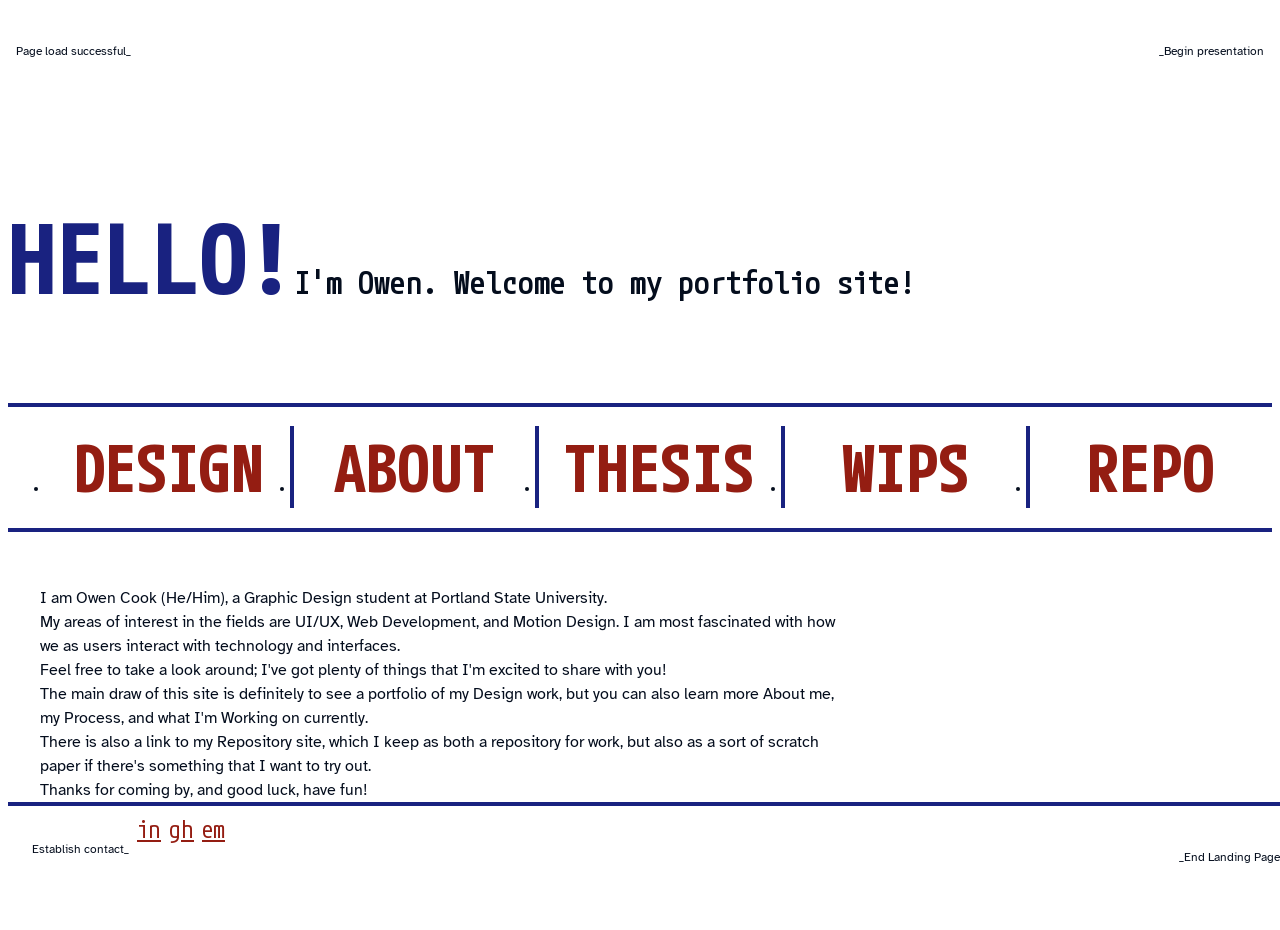
==== index.html @ 22a4f0a5 "Switched Process to Thesis, and updated the Thesis presentation to the Final with a link to the live" ====
<!DOCTYPE html>
<html lang="en">
<head>
  <meta charset="UTF-8">
  <meta name="viewport" content="width=device-width, initial-scale=1.0">
  <title>freshweb</title>
  <meta name="description" content="The portfolio site for Owen Cook, Owen_Fresh">
  <meta name="author" content="Owen_Fresh">
  <meta name="author" content="Owen Cook">
  <link rel="stylesheet" href="style.css">
  <link rel="stylesheet" href="reset.css">
  <link rel="preconnect" href="https://fonts.googleapis.com">
  <link rel="preconnect" href="https://fonts.gstatic.com" crossorigin>
  <link rel="preconnect" href="https://fonts.googleapis.com">
  <link rel="preconnect" href="https://fonts.gstatic.com" crossorigin>
  <link href="https://fonts.googleapis.com/css2?family=Atkinson+Hyperlegible:ital,wght@0,400;0,700;1,400;1,700&family=M+PLUS+1+Code:wght@100..700&display=swap" rel="stylesheet">
</head>
<body>

  <header>
    <section class="marker">
      <h6>Page load successful_</h6>
      <h6>_Begin presentation</h6>
    </section>

    <section class="header">
      <h1>Hello!</h1>
      <h2>I'm Owen. Welcome to my portfolio site!</h2>
    </section>
    
    <hr>
  </header>

  <main>
    <section class="main">

      <section>
        <nav class="nav">
          <ul>
            <li><a href="design.html">Design</a></li>
            <hr>
            <li><a href="about.html">About</a></li>
            <hr>
            <!-- <li><a href="process.html">Process</a></li> -->
            <li><a href="thesis.html">Thesis</a></li>
            <hr>
            <li><a href="work.html">WiPs</a></li>
            <hr>
            <li><a href="https://owen-fresh.github.io/" target="_blank">Repo</a></li>
          </ul>
        </nav>
      </section>

      <hr>

      <section class="body">
        <p>I am Owen Cook (He/Him), a Graphic Design student at Portland State University. 
          <br>My areas of interest in the fields are UI/UX, Web Development, and Motion Design. I am most fascinated with how we as users interact with technology and interfaces.
          <br>Feel free to take a look around; I&apos;ve got plenty of things that I&apos;m excited to share with you! 
          <br>The main draw of this site is definitely to see a portfolio of my Design work, but you can also learn more About me, my Process, and what I&apos;m Working on currently. 
          <br>There is also a link to my Repository site, which I keep as both a repository for work, but also as a sort of scratch paper if there&apos;s something that I want to try out.
          <br>Thanks for coming by, and good luck, have fun!
        </p>
        <p>-Owen</p>
        <!-- <section class="marker">
          <h6>Hover the following to preview_</h6>
          <h6>Select the following to proceed_</h6>
        </section> -->
      </section>

    </section>

    <section id="js-mobile-nav" class="mobile-nav-container">
      <nav class="mobile-nav">
        <ul>
            <li><a href="design.html">Design</a></li>
            <hr>
            <li><a href="about.html">About</a></li>
            <hr>
            <li><a href="process.html">Process</a></li>
            <hr>
            <li><a href="work.html">WiPs</a></li>
            <hr>
            <li><a href="https://owen-fresh.github.io/" target="_blank">Repo</a></li>
            <hr>
            <section class="mobile-contact">
              <h6>Establish contact_</h6>
              <a class="linkedin" href="https://www.linkedin.com/in/owen-cook-36a011344/" target="_blank">in</a>
              <a class="github" href="https://github.com/Owen-Fresh/" target="_blank">gh</a>
              <a class="email" href="#">em</a>
            </section>
        </ul>
      </nav>
      <button id="js-close-button" class="close-button">
        <span>&#10005;</span>
      </button>
    </section>
  </main>

  <footer class="footer-main">
    <section class="contact">
      <h6>Establish contact_</h6>
      <a class="linkedin" href="https://www.linkedin.com/in/owen-cook-36a011344/" target="_blank">in</a>
      <a class="github" href="https://github.com/Owen-Fresh/" target="_blank">gh</a>
      <a class="email" href="#">em</a>
    </section>

    <button id="js-hamburger-button" class="hamburger-icon">
      <span>&#9776;</span>
    </button>

    <h6>_End Landing Page</h6>
  </footer>
  
<script src="script.js"></script>
</body>
</html>
---- style.css ----
* {
  box-sizing: border-box;
}

body {
  font-family: monospace;
  background-color: #FFFFFF;
  color: #040D1D;
}


/* Typography */

h1 {
  font-family: "M PLUS 1 Code", monospace;
  font-size: 6rem;
  font-weight: 800;
  text-transform: uppercase;
  color: #192280;
}

h2 {
  font-family: "M PLUS 1 Code", monospace;
  font-size: 2rem;
  font-weight: 500;
}

h3 {
  font-family: "M PLUS 1 Code", monospace;
  font-size: 1.5rem;
  font-weight: 500;
}

h4 {
  font-family: "Atkinson Hyperlegible", sans-serif;
  font-size: 1rem;
  font-weight: 500;
}

h6 {
  font-family: "Atkinson Hyperlegible", sans-serif;
  font-size: 0.75rem;
  font-weight: 200;
}

p {
  font-family: "Atkinson Hyperlegible", sans-serif;
  font-size: 1rem;
  font-weight: 400;
  line-height: 1.5;
}

a {
  font-family: "M PLUS 1 Code", monospace;
  font-size: 1.5rem;
  font-weight: 400;
  color: #941D12;
  text-decoration: underline;
}

p a {
  font-family: "M PLUS 1 Code", monospace;
  font-size: 1rem;
  font-weight: 400;
  line-height: 1.5;
  color: #941D12;
}


/* Universal Content */

.header {
  display: flex;
  align-items: baseline;
  padding: 2rem 0 0 0;
}

.nav ul {
  display: flex;
  justify-content: space-evenly;
  text-align: center;
}

li {
  padding: 0.5rem;
  width: 100%;
}

.nav a {
  font-size: 4rem;
  font-weight: 800;
  text-align: center;
  text-transform: uppercase;
  text-decoration: none;
}

.hamburger-icon {
  font-size: 2.5rem;
  color: #040D1D;
  display: none;
}

.mobile-nav-container {
  background-color: #FFFFFF;
  font-size: 1.5rem;
  
  position: fixed;
  z-index: 2;
  bottom: 0;
  left: 0;
  padding-bottom: 6rem;
  
  display: none;

  height: 100%;
  width: 100%;
}

.mobile-nav {
  display: flex;
  flex-direction: column;
  justify-content: space-around;
  text-align: center;

  height: 100%;
  width: 100%;
}

.mobile-nav li a {
  font-size: 4rem;
  font-weight: 800;
  text-transform: uppercase;
  padding: 1rem;
}

.close-button {
  font-size: 2rem;
  transition: all 500ms;
  color: #040D1D;

  position: absolute;
  bottom: 0;
  left: 0;
  padding: 2rem;
}

.marker {
  display: flex;
  justify-content: space-between;
  padding: 0.5rem 0.5rem 0 0.5rem;
}

hr {
  border: 2px solid #192280;
}

main {
  padding-bottom: 4rem;
}

footer {
  position: fixed;
  bottom: 0;
  width: 100%;
  background-color: #FFFFFF;
  display: flex;
  justify-content: space-between;
  align-items: flex-end;
  padding: 0.5rem;
  border-top: 4px solid #192280;
}


/* Index */

.contact {
  display: flex;
  gap: 0.5rem;
  padding: 0 0 0.5rem 1rem;
}

.body {
  padding: 2rem 0 0 2rem;
  width: 67%;
}


/* Design */

.project {
  display: flex;
  padding: 1rem 1rem 0.5rem 2rem;
  gap: 1rem;
  height: 50%;
}

/* Note for code review: the following is probably the 
weakest area and is deeply in need of refinement. The 
mobile version of this layout is not as good as I want it 
to be, I just haven't figured out the optimal solution for 
arranging them yet. */

.project-details {
  width: 33%;
}

.project-details h3 {
  padding-bottom: 0.5rem;
}

.project-details h4 {
  padding-bottom: 1rem;
}

.project-details a {
  font-size: 1rem;
}

.project-details p {
  padding-top: 1rem;
  padding-bottom: 1rem;
}

.project-content {
  width: 50%;
}

.project-content2 {
  width: 15%;
}

.project-content3 {
  width: 25%;
}

/* About */

.copy {
  padding: 2rem 0 0 2rem;
  width: 75%;
}

/* Process */

.cans {
  display: flex;
}

.cans img {
  width: 33%;
  height: auto;
}

.presentation {
  display: flex;
  justify-content: center;
  padding: 1rem;
}

.links {
  display: block;
  padding: 2rem;
}

.process-a {
  padding: 1rem;
}

/* pseudo-classes */

.nav a:hover {
  color: #FFFFFF;
  text-decoration: underline;
}

li:hover {
  background-color: #192280;
}

.nav a:active {
  color: #192280;
}


/* media queries */

@media (max-width: 640px) {

  h2 {
    font-size: 1.5rem;
    padding-left: 0.25rem;
  }

  .header {
    flex-direction: column;
  }

  .nav {
    display: none;
  }

  .body {
    padding: 2rem;
    width: 100%;
  }

  .contact {
    display: none;
  }

  .hamburger-icon {
    display: inline;
    padding: 1rem;
  }

  .project {
    display: block;
    padding-top: 3rem;
    padding-bottom: 3rem;
  }

  .project-details {
    width: 100%;
    padding-bottom: 1rem;
  }

  .project-content, .project-content-2, .project-content-3 {
    width: 100%;
  }

  .copy {
    padding: 2rem;
    width: 100%;
  }
  
}
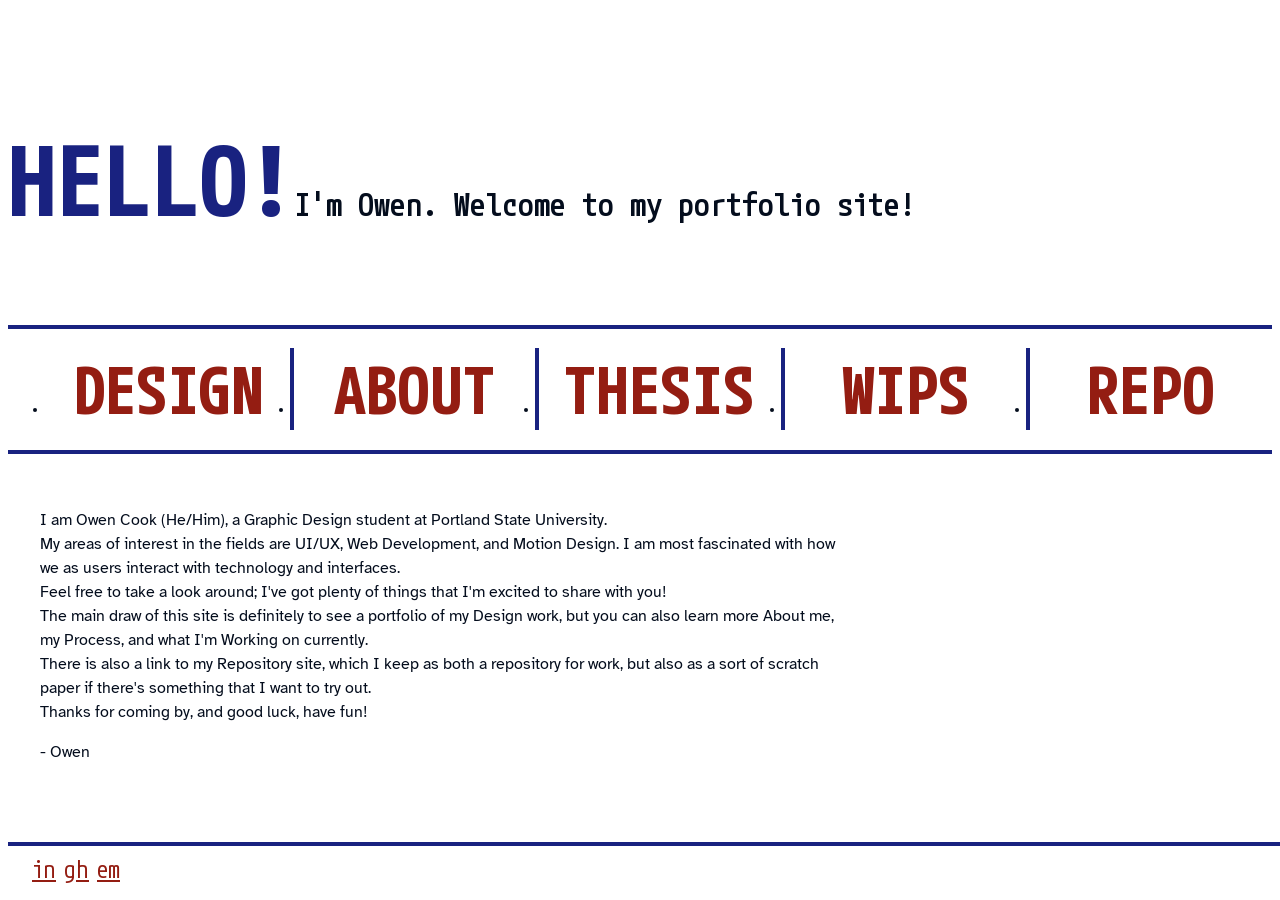
==== commit 79aec666: "removed decorative markers, updated to owen is online" ====
--- a/index.html
+++ b/index.html
@@ -3,7 +3,7 @@
 <head>
   <meta charset="UTF-8">
   <meta name="viewport" content="width=device-width, initial-scale=1.0">
-  <title>freshweb</title>
+  <title>Owen is Online</title>
   <meta name="description" content="The portfolio site for Owen Cook, Owen_Fresh">
   <meta name="author" content="Owen_Fresh">
   <meta name="author" content="Owen Cook">
@@ -18,10 +18,6 @@
 <body>
 
   <header>
-    <section class="marker">
-      <h6>Page load successful_</h6>
-      <h6>_Begin presentation</h6>
-    </section>
 
     <section class="header">
       <h1>Hello!</h1>
@@ -61,11 +57,7 @@
           <br>There is also a link to my Repository site, which I keep as both a repository for work, but also as a sort of scratch paper if there&apos;s something that I want to try out.
           <br>Thanks for coming by, and good luck, have fun!
         </p>
-        <p>-Owen</p>
-        <!-- <section class="marker">
-          <h6>Hover the following to preview_</h6>
-          <h6>Select the following to proceed_</h6>
-        </section> -->
+        <p>- Owen</p>
       </section>
 
     </section>
@@ -84,7 +76,6 @@
             <li><a href="https://owen-fresh.github.io/" target="_blank">Repo</a></li>
             <hr>
             <section class="mobile-contact">
-              <h6>Establish contact_</h6>
               <a class="linkedin" href="https://www.linkedin.com/in/owen-cook-36a011344/" target="_blank">in</a>
               <a class="github" href="https://github.com/Owen-Fresh/" target="_blank">gh</a>
               <a class="email" href="#">em</a>
@@ -99,7 +90,6 @@
 
   <footer class="footer-main">
     <section class="contact">
-      <h6>Establish contact_</h6>
       <a class="linkedin" href="https://www.linkedin.com/in/owen-cook-36a011344/" target="_blank">in</a>
       <a class="github" href="https://github.com/Owen-Fresh/" target="_blank">gh</a>
       <a class="email" href="#">em</a>
@@ -108,8 +98,6 @@
     <button id="js-hamburger-button" class="hamburger-icon">
       <span>&#9776;</span>
     </button>
-
-    <h6>_End Landing Page</h6>
   </footer>
   
 <script src="script.js"></script>
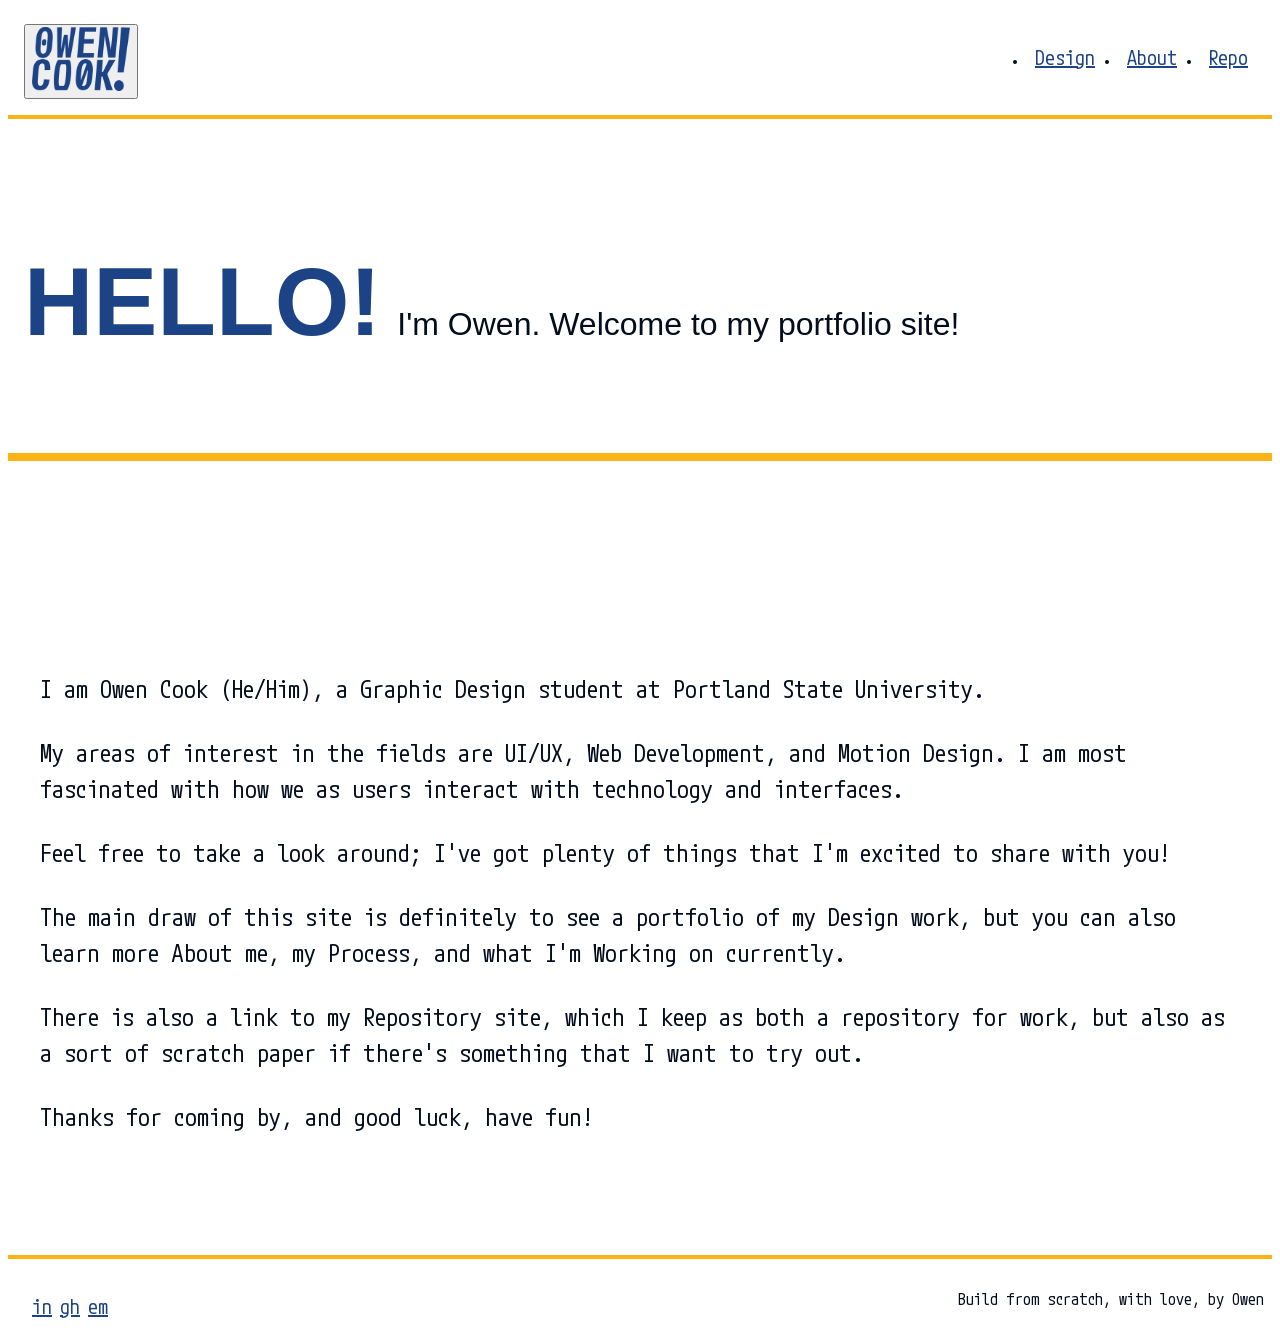
==== commit e9c2517e: "implementation of portfolio work, motion reel on landing, and made general adjustments to fit new br" ====
--- a/index.html
+++ b/index.html
@@ -19,45 +19,44 @@
 
   <header>
 
-    <section class="header">
-      <h1>Hello!</h1>
-      <h2>I'm Owen. Welcome to my portfolio site!</h2>
-    </section>
+    <button>
+      <a href="index.html">
+        <img class="logo" src="owencook-logo_blue.png" alt="Owen Cook, blue and sheared with an exclamation point">
+      </a>
+    </button>
     
-    <hr>
+    <nav class="nav">
+      <ul>
+        <li><a href="design.html">Design</a></li>
+        <li><a href="about.html">About</a></li>
+        <li><a href="https://owen-fresh.github.io/" target="_blank">Repo</a></li>
+      </ul>
+    </nav>
+    
   </header>
 
   <main>
     <section class="main">
 
-      <section>
-        <nav class="nav">
-          <ul>
-            <li><a href="design.html">Design</a></li>
-            <hr>
-            <li><a href="about.html">About</a></li>
-            <hr>
-            <!-- <li><a href="process.html">Process</a></li> -->
-            <li><a href="thesis.html">Thesis</a></li>
-            <hr>
-            <li><a href="work.html">WiPs</a></li>
-            <hr>
-            <li><a href="https://owen-fresh.github.io/" target="_blank">Repo</a></li>
-          </ul>
-        </nav>
+      <section class="header">
+        <h1>Hello!</h1>
+        <h2>I'm Owen. Welcome to my portfolio site!</h2>
       </section>
 
-      <hr>
+      <div class="hero">
+        <video autoplay muted loop>
+          <source src="Owen_Motion-Reel_V1.mp4" type="video/mp4">
+          Your browser does not support the video tag.
+        </video>
+      </div>
 
       <section class="body">
-        <p>I am Owen Cook (He/Him), a Graphic Design student at Portland State University. 
-          <br>My areas of interest in the fields are UI/UX, Web Development, and Motion Design. I am most fascinated with how we as users interact with technology and interfaces.
-          <br>Feel free to take a look around; I&apos;ve got plenty of things that I&apos;m excited to share with you! 
-          <br>The main draw of this site is definitely to see a portfolio of my Design work, but you can also learn more About me, my Process, and what I&apos;m Working on currently. 
-          <br>There is also a link to my Repository site, which I keep as both a repository for work, but also as a sort of scratch paper if there&apos;s something that I want to try out.
-          <br>Thanks for coming by, and good luck, have fun!
-        </p>
-        <p>- Owen</p>
+        <p>I am Owen Cook (He/Him), a Graphic Design student at Portland State University.</p>
+        <p>My areas of interest in the fields are UI/UX, Web Development, and Motion Design. I am most fascinated with how we as users interact with technology and interfaces.</p>
+        <p>Feel free to take a look around; I&apos;ve got plenty of things that I&apos;m excited to share with you! </p>
+        <p>The main draw of this site is definitely to see a portfolio of my Design work, but you can also learn more About me, my Process, and what I&apos;m Working on currently. </p>
+        <p>There is also a link to my Repository site, which I keep as both a repository for work, but also as a sort of scratch paper if there&apos;s something that I want to try out.</p>
+        <p>Thanks for coming by, and good luck, have fun!</p>
       </section>
 
     </section>
@@ -95,6 +94,10 @@
       <a class="email" href="#">em</a>
     </section>
 
+    <section>
+      <p>Build from scratch, with love, by Owen</p>
+    </section>
+
     <button id="js-hamburger-button" class="hamburger-icon">
       <span>&#9776;</span>
     </button>
--- a/style.css
+++ b/style.css
@@ -12,49 +12,46 @@
 /* Typography */
 
 h1 {
-  font-family: "M PLUS 1 Code", monospace;
+  font-family: "Boldonse", sans-serif;
   font-size: 6rem;
   font-weight: 800;
   text-transform: uppercase;
-  color: #192280;
+  color: #1C4386;
 }
 
 h2 {
-  font-family: "M PLUS 1 Code", monospace;
+  font-family: "Boldonse", sans-serif;
   font-size: 2rem;
   font-weight: 500;
 }
 
 h3 {
   font-family: "M PLUS 1 Code", monospace;
-  font-size: 1.5rem;
-  font-weight: 500;
+  font-size: 4rem;
+  font-weight: 700;
 }
 
 h4 {
-  font-family: "Atkinson Hyperlegible", sans-serif;
+  font-family: "Boldonse", sans-serif;
   font-size: 1rem;
-  font-weight: 500;
-}
-
-h6 {
-  font-family: "Atkinson Hyperlegible", sans-serif;
-  font-size: 0.75rem;
-  font-weight: 200;
+  font-weight: 300;
+  color: #1C4386;
+  padding: 0 0 .5rem 0;
 }
 
 p {
-  font-family: "Atkinson Hyperlegible", sans-serif;
+  font-family: "M PLUS 1 Code", monospace;
   font-size: 1rem;
   font-weight: 400;
   line-height: 1.5;
+  padding: .25rem 0 0 0;
 }
 
 a {
   font-family: "M PLUS 1 Code", monospace;
-  font-size: 1.5rem;
+  font-size: 1.25rem;
   font-weight: 400;
-  color: #941D12;
+  color: #1C4386;
   text-decoration: underline;
 }
 
@@ -63,22 +60,28 @@
   font-size: 1rem;
   font-weight: 400;
   line-height: 1.5;
-  color: #941D12;
+  color: #1C4386;
+}
+
+.logo {
+  max-height: 4rem;
 }
 
 
 /* Universal Content */
 
-.header {
-  display: flex;
-  align-items: baseline;
-  padding: 2rem 0 0 0;
+header {
+  display: flex;
+  justify-content: space-between;
+  padding: 1rem;
+  border-bottom: .25rem solid #FCB316;
 }
 
 .nav ul {
   display: flex;
   justify-content: space-evenly;
   text-align: center;
+  gap: 1rem;
 }
 
 li {
@@ -86,12 +89,20 @@
   width: 100%;
 }
 
-.nav a {
+/* .nav a {
   font-size: 4rem;
   font-weight: 800;
   text-align: center;
   text-transform: uppercase;
   text-decoration: none;
+} */
+
+.header {
+  display: flex;
+  align-items: baseline;
+  gap: 1rem;
+  padding: 2rem 0 0 1rem;
+  border-bottom: .5rem solid #FCB316;
 }
 
 .hamburger-icon {
@@ -144,34 +155,39 @@
   padding: 2rem;
 }
 
-.marker {
-  display: flex;
-  justify-content: space-between;
-  padding: 0.5rem 0.5rem 0 0.5rem;
-}
-
-hr {
-  border: 2px solid #192280;
-}
-
 main {
   padding-bottom: 4rem;
 }
 
 footer {
-  position: fixed;
-  bottom: 0;
-  width: 100%;
   background-color: #FFFFFF;
   display: flex;
   justify-content: space-between;
   align-items: flex-end;
   padding: 0.5rem;
-  border-top: 4px solid #192280;
+  border-top: .25rem solid #FCB316;
 }
 
 
 /* Index */
+
+.hero {
+  display: flex;
+  justify-content: center;
+}
+
+.hero video {
+  max-height: 100vh;
+}
+
+.body p {
+  font-size: 1.5rem;
+}
+
+.body {
+  padding: 2rem;
+  /* width: 67%; */
+}
 
 .contact {
   display: flex;
@@ -179,59 +195,65 @@
   padding: 0 0 0.5rem 1rem;
 }
 
-.body {
-  padding: 2rem 0 0 2rem;
-  width: 67%;
-}
-
 
 /* Design */
 
 .project {
   display: flex;
-  padding: 1rem 1rem 0.5rem 2rem;
+  padding: 0rem 0rem 0rem 2rem;
   gap: 1rem;
   height: 50%;
 }
 
-/* Note for code review: the following is probably the 
-weakest area and is deeply in need of refinement. The 
-mobile version of this layout is not as good as I want it 
-to be, I just haven't figured out the optimal solution for 
-arranging them yet. */
-
 .project-details {
-  width: 33%;
-}
-
-.project-details h3 {
-  padding-bottom: 0.5rem;
-}
-
-.project-details h4 {
-  padding-bottom: 1rem;
-}
-
-.project-details a {
-  font-size: 1rem;
-}
-
-.project-details p {
-  padding-top: 1rem;
-  padding-bottom: 1rem;
-}
-
-.project-content {
-  width: 50%;
-}
-
-.project-content2 {
-  width: 15%;
-}
-
-.project-content3 {
-  width: 25%;
-}
+  padding: 2rem;
+  max-width: 33vw;
+}
+
+.vanguard .project-splash {
+  display: flex;
+  justify-content: center;
+  background-color: #0B671C;
+  padding: 1rem;
+  border-bottom: .5rem solid #FCB316;
+}
+
+.augtag .project-splash {
+  display: flex;
+  justify-content: center;
+  background-color: #FFFFFF;
+  padding: 1rem;
+  border-bottom: .5rem solid #FCB316;
+}
+
+.spella .project-splash {
+  display: flex;
+  justify-content: center;
+  background-color: #FCF6EE;
+  padding: 1rem;
+  border-bottom: .5rem solid #FCB316;
+}
+
+.coin-boy .project-splash {
+  display: flex;
+  justify-content: center;
+  background-color: #7F0104;
+  padding: 1rem;
+  border-bottom: .5rem solid #FCB316;
+}
+
+.sunrise .project-splash {
+  display: flex;
+  justify-content: center;
+  background-color: #FBC833;
+  padding: 1rem;
+  border-bottom: .5rem solid #FCB316;
+}
+
+.project-splash video {
+  max-height: 100vh;
+}
+
 
 /* About */
 
@@ -274,11 +296,11 @@
 }
 
 li:hover {
-  background-color: #192280;
+  background-color: #1C4386;
 }
 
 .nav a:active {
-  color: #192280;
+  color: #1C4386;
 }
 
 
@@ -320,12 +342,16 @@
   }
 
   .project-details {
-    width: 100%;
+    max-width: 100vw;
     padding-bottom: 1rem;
   }
 
-  .project-content, .project-content-2, .project-content-3 {
-    width: 100%;
+  .project-details img {
+    max-width: 100vw;
+  }
+
+  .project-splash video {
+    width: 100vw;
   }
 
   .copy {
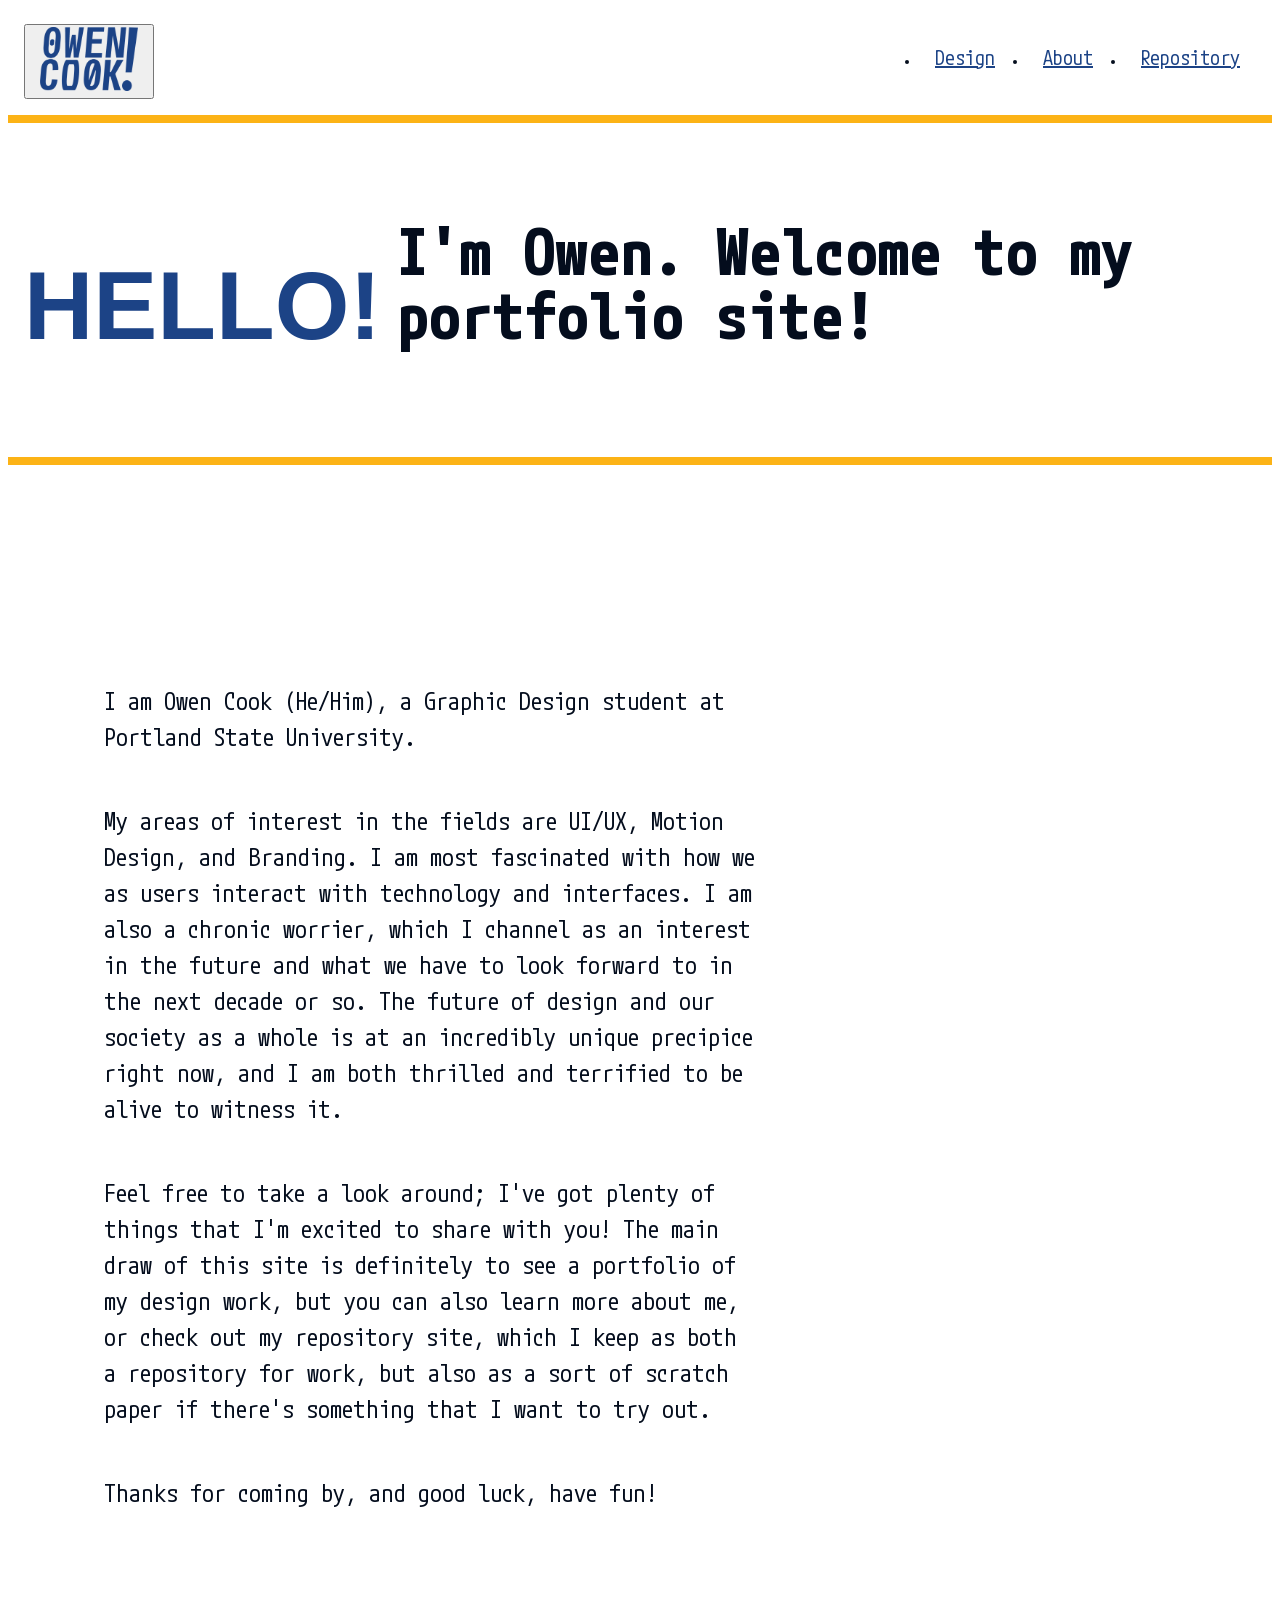
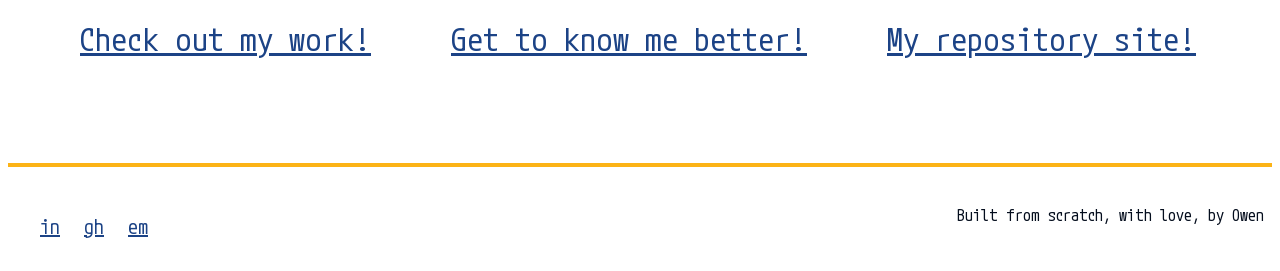
==== commit 22cf9729: "wrapped up most of the stuff to make it something worth turning in for portfolio idk man im so tired" ====
--- a/index.html
+++ b/index.html
@@ -20,7 +20,7 @@
   <header>
 
     <button>
-      <a href="index.html">
+      <a href="index.html" class="logo-a">
         <img class="logo" src="owencook-logo_blue.png" alt="Owen Cook, blue and sheared with an exclamation point">
       </a>
     </button>
@@ -29,7 +29,7 @@
       <ul>
         <li><a href="design.html">Design</a></li>
         <li><a href="about.html">About</a></li>
-        <li><a href="https://owen-fresh.github.io/" target="_blank">Repo</a></li>
+        <li><a href="https://owen-fresh.github.io/" target="_blank">Repository</a></li>
       </ul>
     </nav>
     
@@ -45,18 +45,22 @@
 
       <div class="hero">
         <video autoplay muted loop>
-          <source src="Owen_Motion-Reel_V1.mp4" type="video/mp4">
+          <source src="Owen_Motion-Reel_V2.mp4" type="video/mp4">
           Your browser does not support the video tag.
         </video>
       </div>
 
       <section class="body">
         <p>I am Owen Cook (He/Him), a Graphic Design student at Portland State University.</p>
-        <p>My areas of interest in the fields are UI/UX, Web Development, and Motion Design. I am most fascinated with how we as users interact with technology and interfaces.</p>
-        <p>Feel free to take a look around; I&apos;ve got plenty of things that I&apos;m excited to share with you! </p>
-        <p>The main draw of this site is definitely to see a portfolio of my Design work, but you can also learn more About me, my Process, and what I&apos;m Working on currently. </p>
-        <p>There is also a link to my Repository site, which I keep as both a repository for work, but also as a sort of scratch paper if there&apos;s something that I want to try out.</p>
+        <p>My areas of interest in the fields are UI/UX, Motion Design, and Branding. I am most fascinated with how we as users interact with technology and interfaces. I am also a chronic worrier, which I channel as an interest in the future and what we have to look forward to in the next decade or so. The future of design and our society as a whole is at an incredibly unique precipice right now, and I am both thrilled and terrified to be alive to witness it.</p>
+        <p>Feel free to take a look around; I&apos;ve got plenty of things that I&apos;m excited to share with you! The main draw of this site is definitely to see a portfolio of my design work, but you can also learn more about me, or check out my repository site, which I keep as both a repository for work, but also as a sort of scratch paper if there&apos;s something that I want to try out.</p>
         <p>Thanks for coming by, and good luck, have fun!</p>
+      </section>
+
+      <section class="ctas">
+        <a href="design.html">Check out my work!</a>
+        <a href="about.html">Get to know me better!</a>
+        <a href="https://owen-fresh.github.io/" target="_blank">My repository site!</a>
       </section>
 
     </section>
@@ -65,15 +69,8 @@
       <nav class="mobile-nav">
         <ul>
             <li><a href="design.html">Design</a></li>
-            <hr>
             <li><a href="about.html">About</a></li>
-            <hr>
-            <li><a href="process.html">Process</a></li>
-            <hr>
-            <li><a href="work.html">WiPs</a></li>
-            <hr>
-            <li><a href="https://owen-fresh.github.io/" target="_blank">Repo</a></li>
-            <hr>
+            <li><a href="https://owen-fresh.github.io/" target="_blank">Repository</a></li>
             <section class="mobile-contact">
               <a class="linkedin" href="https://www.linkedin.com/in/owen-cook-36a011344/" target="_blank">in</a>
               <a class="github" href="https://github.com/Owen-Fresh/" target="_blank">gh</a>
@@ -94,13 +91,13 @@
       <a class="email" href="#">em</a>
     </section>
 
-    <section>
-      <p>Build from scratch, with love, by Owen</p>
-    </section>
-
     <button id="js-hamburger-button" class="hamburger-icon">
       <span>&#9776;</span>
     </button>
+
+    <section>
+      <p>Built from scratch, with love, by Owen</p>
+    </section>
   </footer>
   
 <script src="script.js"></script>
--- a/style.css
+++ b/style.css
@@ -20,18 +20,12 @@
 }
 
 h2 {
-  font-family: "Boldonse", sans-serif;
-  font-size: 2rem;
-  font-weight: 500;
-}
-
-h3 {
   font-family: "M PLUS 1 Code", monospace;
   font-size: 4rem;
   font-weight: 700;
 }
 
-h4 {
+h3 {
   font-family: "Boldonse", sans-serif;
   font-size: 1rem;
   font-weight: 300;
@@ -39,12 +33,13 @@
   padding: 0 0 .5rem 0;
 }
 
+
 p {
   font-family: "M PLUS 1 Code", monospace;
-  font-size: 1rem;
+  font-size: 1.5rem;
   font-weight: 400;
   line-height: 1.5;
-  padding: .25rem 0 0 0;
+  padding: .75rem 0;
 }
 
 a {
@@ -53,6 +48,7 @@
   font-weight: 400;
   color: #1C4386;
   text-decoration: underline;
+  padding: .5rem;
 }
 
 p a {
@@ -74,7 +70,7 @@
   display: flex;
   justify-content: space-between;
   padding: 1rem;
-  border-bottom: .25rem solid #FCB316;
+  border-bottom: .5rem solid #FCB316;
 }
 
 .nav ul {
@@ -99,10 +95,15 @@
 
 .header {
   display: flex;
-  align-items: baseline;
+  align-items: last baseline;
   gap: 1rem;
   padding: 2rem 0 0 1rem;
   border-bottom: .5rem solid #FCB316;
+}
+
+.header h2, .header p {
+  max-width: 67%;
+  line-height: 1;
 }
 
 .hamburger-icon {
@@ -168,6 +169,10 @@
   border-top: .25rem solid #FCB316;
 }
 
+footer p {
+  font-size: 1rem;
+}
+
 
 /* Index */
 
@@ -180,13 +185,9 @@
   max-height: 100vh;
 }
 
-.body p {
-  font-size: 1.5rem;
-}
-
 .body {
-  padding: 2rem;
-  /* width: 67%; */
+  padding: 2rem 6rem;
+  max-width: 67%;
 }
 
 .contact {
@@ -195,12 +196,30 @@
   padding: 0 0 0.5rem 1rem;
 }
 
+.ctas {
+  display: flex;
+  flex-wrap: wrap;
+  gap: 4rem;
+  justify-content: left;
+  padding: 2rem 4rem;
+}
+
+.ctas a {
+  font-size: 2rem;
+}
+
 
 /* Design */
 
+.skipto {
+  position: sticky;
+  top: 0;
+  background-color: #FFFFFF;
+}
+
 .project {
   display: flex;
-  padding: 0rem 0rem 0rem 2rem;
+  padding: 2.5rem 0rem 0rem 2rem;
   gap: 1rem;
   height: 50%;
 }
@@ -210,6 +229,10 @@
   max-width: 33vw;
 }
 
+.project-details p {
+  font-size: 1rem;
+}
+
 .vanguard .project-splash {
   display: flex;
   justify-content: center;
@@ -222,6 +245,14 @@
   display: flex;
   justify-content: center;
   background-color: #FFFFFF;
+  padding: 1rem;
+  border-bottom: .5rem solid #FCB316;
+}
+
+.figtag .project-splash {
+  display: flex;
+  justify-content: center;
+  background-color: #1e1e1e;
   padding: 1rem;
   border-bottom: .5rem solid #FCB316;
 }
@@ -252,6 +283,7 @@
 
 .project-splash video {
   max-height: 100vh;
+  padding-bottom: 4rem;
 }
 
 
@@ -290,17 +322,17 @@
 
 /* pseudo-classes */
 
-.nav a:hover {
+a:hover {
+  color: #040D1D;
+  background-color: #FBC833;
+}
+
+a:active {
   color: #FFFFFF;
-  text-decoration: underline;
-}
-
-li:hover {
-  background-color: #1C4386;
-}
-
-.nav a:active {
-  color: #1C4386;
+}
+
+button:hover {
+  background-color: #FFFFFF;
 }
 
 
@@ -308,13 +340,22 @@
 
 @media (max-width: 640px) {
 
+  h1 {
+    line-height: 1.7;
+  }
+
   h2 {
-    font-size: 1.5rem;
-    padding-left: 0.25rem;
+    font-size: 2.5rem;
+  }
+
+  h3 {
+    font-size: 1rem;
   }
 
   .header {
     flex-direction: column;
+    gap: 0;
+    padding: 0 0 1rem 0;
   }
 
   .nav {
@@ -328,6 +369,34 @@
 
   .contact {
     display: none;
+  }
+
+  footer {
+    position: fixed;
+    bottom: 0;
+    display: flex;
+    width: 100vw;
+  }
+
+  .hero video {
+    max-width: 100vw;
+  }
+
+  .body {
+    padding: 2rem 1rem;
+    max-width: 100%;
+  }
+
+  .ctas {
+    display: flex;
+    flex-wrap: wrap;
+    gap: 4rem;
+    justify-content: center;
+    padding: 2rem 4rem 6rem 2rem;
+  }
+  
+  .ctas a {
+    font-size: 1.5rem;
   }
 
   .hamburger-icon {
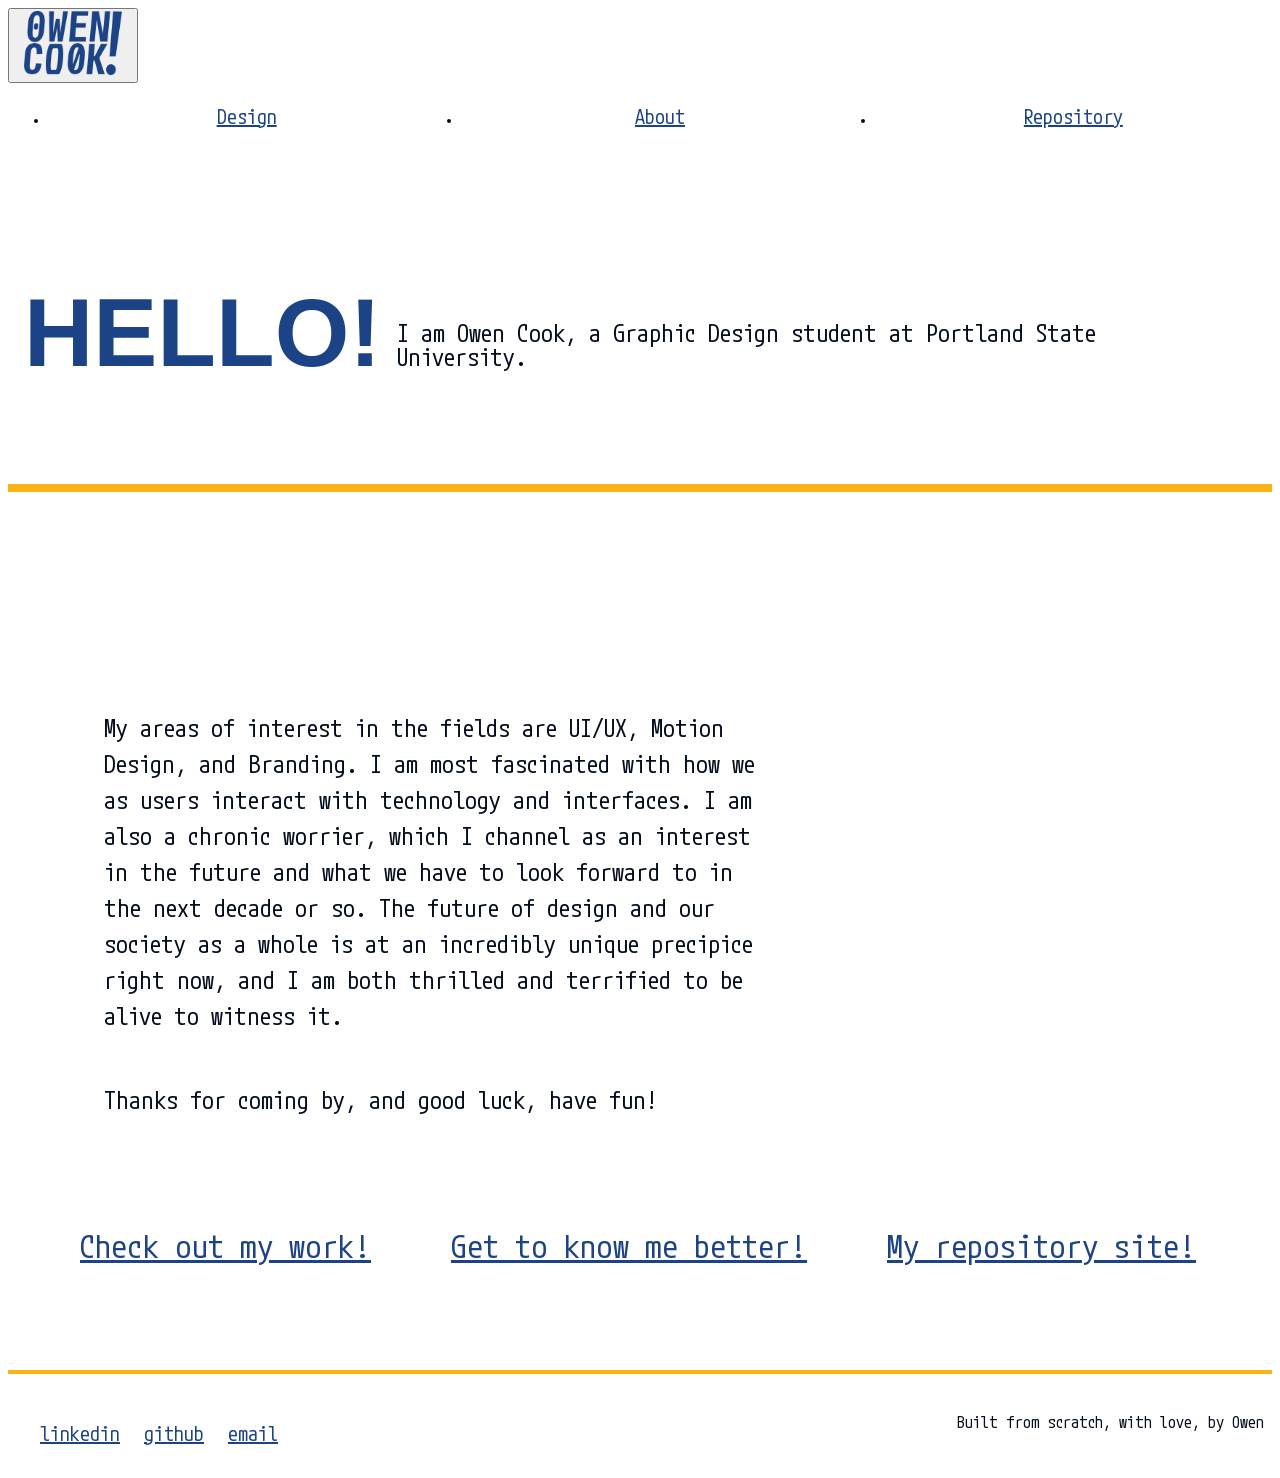
==== commit bd713c93: "small changes made idk just need to push ts" ====
--- a/index.html
+++ b/index.html
@@ -40,7 +40,7 @@
 
       <section class="header">
         <h1>Hello!</h1>
-        <h2>I'm Owen. Welcome to my portfolio site!</h2>
+        <p>I am Owen Cook, a Graphic Design student at Portland State University.</p>
       </section>
 
       <div class="hero">
@@ -51,9 +51,7 @@
       </div>
 
       <section class="body">
-        <p>I am Owen Cook (He/Him), a Graphic Design student at Portland State University.</p>
         <p>My areas of interest in the fields are UI/UX, Motion Design, and Branding. I am most fascinated with how we as users interact with technology and interfaces. I am also a chronic worrier, which I channel as an interest in the future and what we have to look forward to in the next decade or so. The future of design and our society as a whole is at an incredibly unique precipice right now, and I am both thrilled and terrified to be alive to witness it.</p>
-        <p>Feel free to take a look around; I&apos;ve got plenty of things that I&apos;m excited to share with you! The main draw of this site is definitely to see a portfolio of my design work, but you can also learn more about me, or check out my repository site, which I keep as both a repository for work, but also as a sort of scratch paper if there&apos;s something that I want to try out.</p>
         <p>Thanks for coming by, and good luck, have fun!</p>
       </section>
 
@@ -86,9 +84,9 @@
 
   <footer class="footer-main">
     <section class="contact">
-      <a class="linkedin" href="https://www.linkedin.com/in/owen-cook-36a011344/" target="_blank">in</a>
-      <a class="github" href="https://github.com/Owen-Fresh/" target="_blank">gh</a>
-      <a class="email" href="#">em</a>
+      <a class="linkedin" href="https://www.linkedin.com/in/owen-cook-36a011344/" target="_blank">linkedin</a>
+      <a class="github" href="https://github.com/Owen-Fresh/" target="_blank">github</a>
+      <a class="email" href="mailto:owencook359@gmail.com">email</a>
     </section>
 
     <button id="js-hamburger-button" class="hamburger-icon">
--- a/style.css
+++ b/style.css
@@ -66,7 +66,8 @@
 
 /* Universal Content */
 
-header {
+.nav-bar {
+  position: sticky;
   display: flex;
   justify-content: space-between;
   padding: 1rem;
@@ -182,7 +183,7 @@
 }
 
 .hero video {
-  max-height: 100vh;
+  max-height: 75vh;
 }
 
 .body {
@@ -222,6 +223,7 @@
   padding: 2.5rem 0rem 0rem 2rem;
   gap: 1rem;
   height: 50%;
+  border-bottom: .5rem solid #FCB316;
 }
 
 .project-details {
@@ -229,15 +231,28 @@
   max-width: 33vw;
 }
 
-.project-details p {
+.project-content img {
+  max-width: 67vw;
+}
+
+.project-details p, .solution p {
   font-size: 1rem;
 }
 
+.solution {
+  margin: 0 auto;
+  display: flex;
+  justify-content: center;
+  padding: 4rem 1rem;
+  max-width: 50vw;
+}
+
 .vanguard .project-splash {
   display: flex;
   justify-content: center;
   background-color: #0B671C;
   padding: 1rem;
+  border-top: .5rem solid #FCB316;
   border-bottom: .5rem solid #FCB316;
 }
 
@@ -246,6 +261,7 @@
   justify-content: center;
   background-color: #FFFFFF;
   padding: 1rem;
+  border-top: .5rem solid #FCB316;
   border-bottom: .5rem solid #FCB316;
 }
 
@@ -254,6 +270,7 @@
   justify-content: center;
   background-color: #1e1e1e;
   padding: 1rem;
+  border-top: .5rem solid #FCB316;
   border-bottom: .5rem solid #FCB316;
 }
 
@@ -262,6 +279,7 @@
   justify-content: center;
   background-color: #FCF6EE;
   padding: 1rem;
+  border-top: .5rem solid #FCB316;
   border-bottom: .5rem solid #FCB316;
 }
 
@@ -270,6 +288,7 @@
   justify-content: center;
   background-color: #7F0104;
   padding: 1rem;
+  border-top: .5rem solid #FCB316;
   border-bottom: .5rem solid #FCB316;
 }
 
@@ -278,6 +297,7 @@
   justify-content: center;
   background-color: #FBC833;
   padding: 1rem;
+  border-top: .5rem solid #FCB316;
   border-bottom: .5rem solid #FCB316;
 }
 
@@ -324,7 +344,7 @@
 
 a:hover {
   color: #040D1D;
-  background-color: #FBC833;
+  background-color: #FCB316;
 }
 
 a:active {
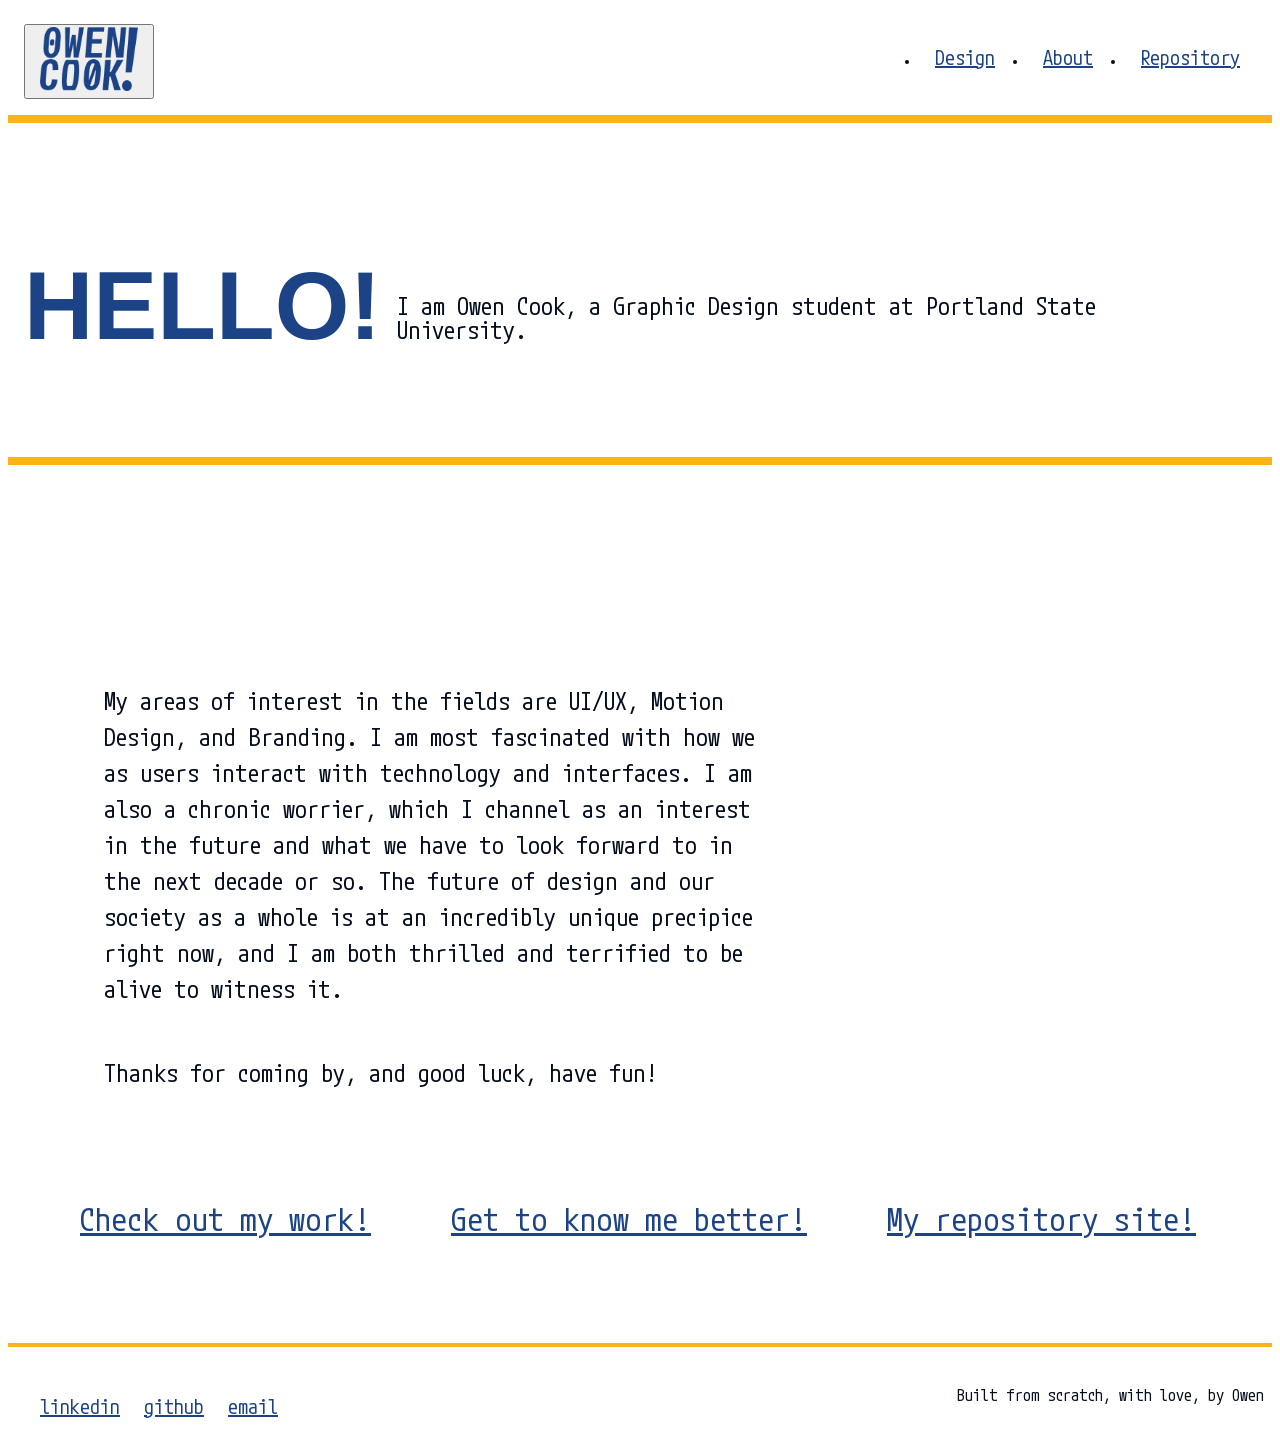
==== commit 70faf1b4: "bunch of small fixes to stuff that i guess i broke idk" ====
--- a/index.html
+++ b/index.html
@@ -13,25 +13,27 @@
   <link rel="preconnect" href="https://fonts.gstatic.com" crossorigin>
   <link rel="preconnect" href="https://fonts.googleapis.com">
   <link rel="preconnect" href="https://fonts.gstatic.com" crossorigin>
-  <link href="https://fonts.googleapis.com/css2?family=Atkinson+Hyperlegible:ital,wght@0,400;0,700;1,400;1,700&family=M+PLUS+1+Code:wght@100..700&display=swap" rel="stylesheet">
+  <link href="https://fonts.googleapis.com/css2?family=Boldonse&family=M+PLUS+1+Code:wght@100..700&display=swap" rel="stylesheet">
 </head>
 <body>
 
   <header>
 
-    <button>
-      <a href="index.html" class="logo-a">
-        <img class="logo" src="owencook-logo_blue.png" alt="Owen Cook, blue and sheared with an exclamation point">
-      </a>
-    </button>
-    
-    <nav class="nav">
-      <ul>
-        <li><a href="design.html">Design</a></li>
-        <li><a href="about.html">About</a></li>
-        <li><a href="https://owen-fresh.github.io/" target="_blank">Repository</a></li>
-      </ul>
-    </nav>
+    <section class="nav-bar">
+      <button>
+        <a href="index.html">
+          <img class="logo" src="owencook-logo_blue.png" alt="Owen Cook, blue and sheared with an exclamation point">
+        </a>
+      </button>
+      
+      <nav class="nav">
+        <ul>
+          <li><a href="design.html">Design</a></li>
+          <li><a href="about.html">About</a></li>
+          <li><a href="https://owen-fresh.github.io/" target="_blank">Repository</a></li>
+        </ul>
+      </nav>
+    </section>
     
   </header>
 
@@ -45,7 +47,7 @@
 
       <div class="hero">
         <video autoplay muted loop>
-          <source src="Owen_Motion-Reel_V2.mp4" type="video/mp4">
+          <source src="Owen_Motion-Reel_Final.mp4" type="video/mp4">
           Your browser does not support the video tag.
         </video>
       </div>
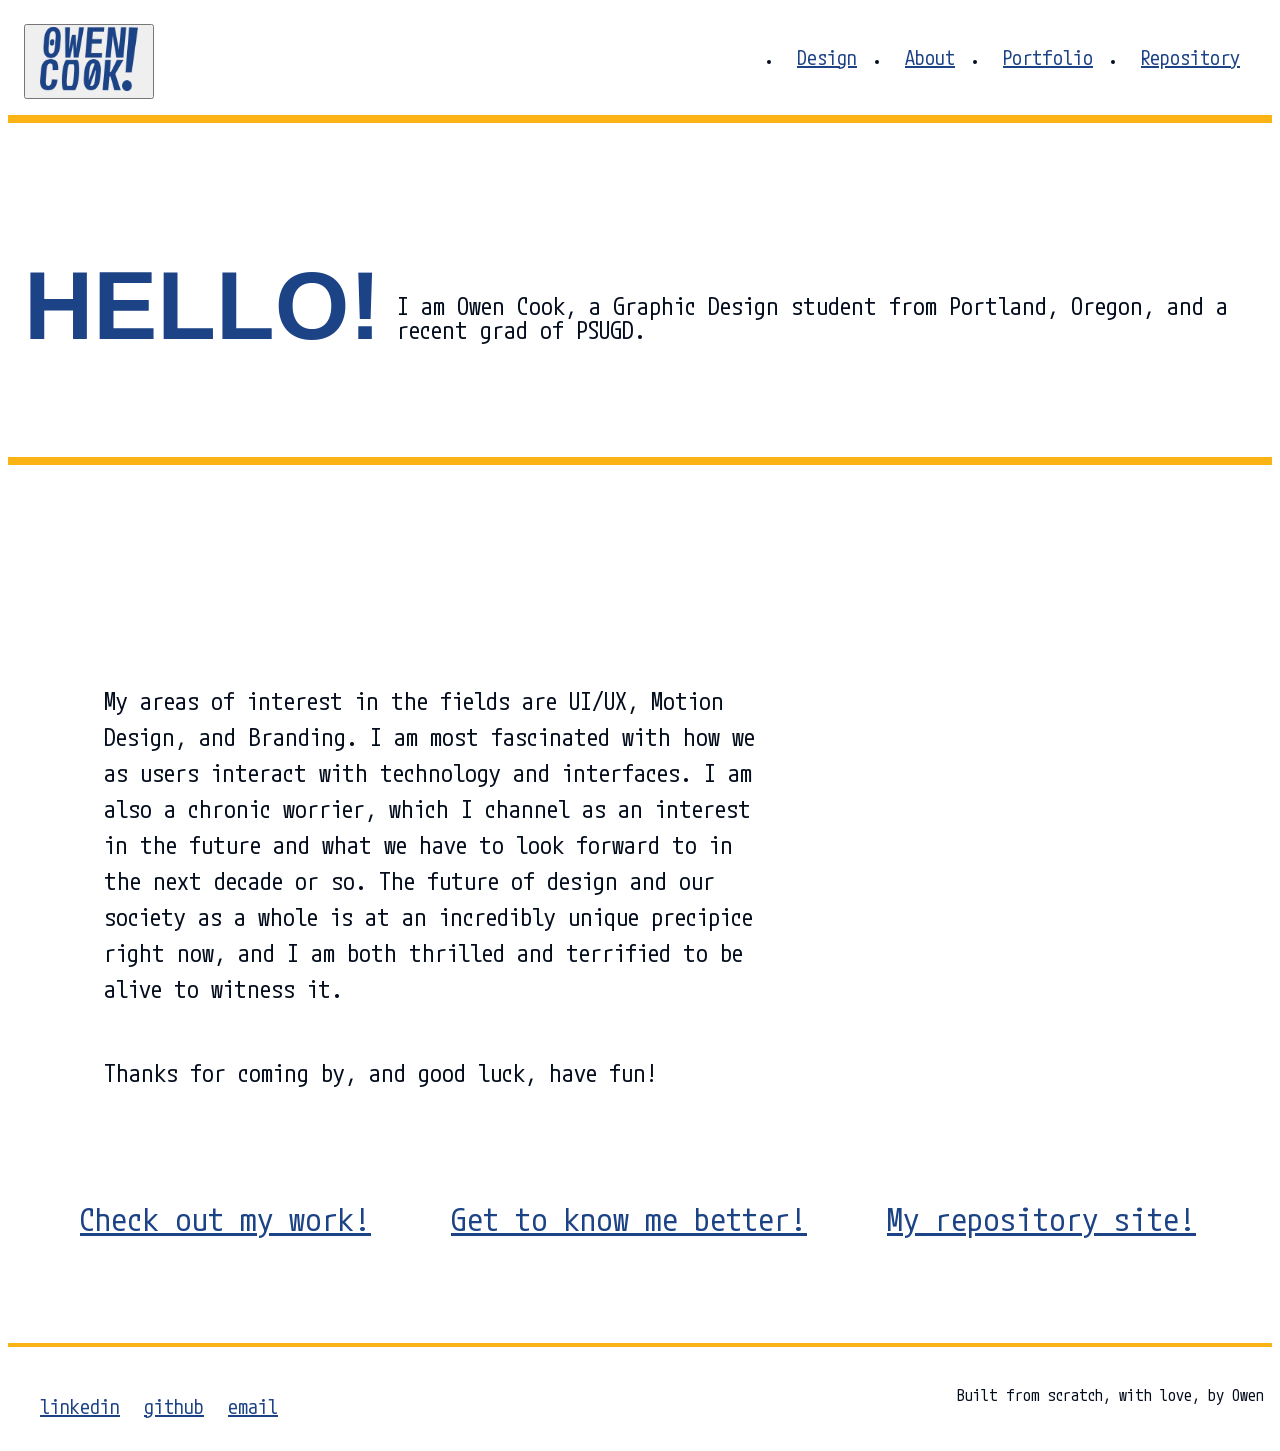
==== commit 37b1f286: "mainly adding a link to my portfolio bc why didn't i do that before???" ====
--- a/index.html
+++ b/index.html
@@ -30,6 +30,7 @@
         <ul>
           <li><a href="design.html">Design</a></li>
           <li><a href="about.html">About</a></li>
+          <li><a href="https://www.figma.com/proto/oIBUctpq8uwBeGE7sqVMwH/Owen_Cook-Portfolio?node-id=625-1075&p=f&viewport=37%2C181%2C0.13&t=0LFGb5iBX5X1QR59-1&scaling=scale-down-width&content-scaling=fixed&page-id=625%3A1074" target="_blank">Portfolio</a></li>
           <li><a href="https://owen-fresh.github.io/" target="_blank">Repository</a></li>
         </ul>
       </nav>
@@ -42,7 +43,7 @@
 
       <section class="header">
         <h1>Hello!</h1>
-        <p>I am Owen Cook, a Graphic Design student at Portland State University.</p>
+        <p>I am Owen Cook, a Graphic Design student from Portland, Oregon, and a recent grad of PSUGD.</p>
       </section>
 
       <div class="hero">
